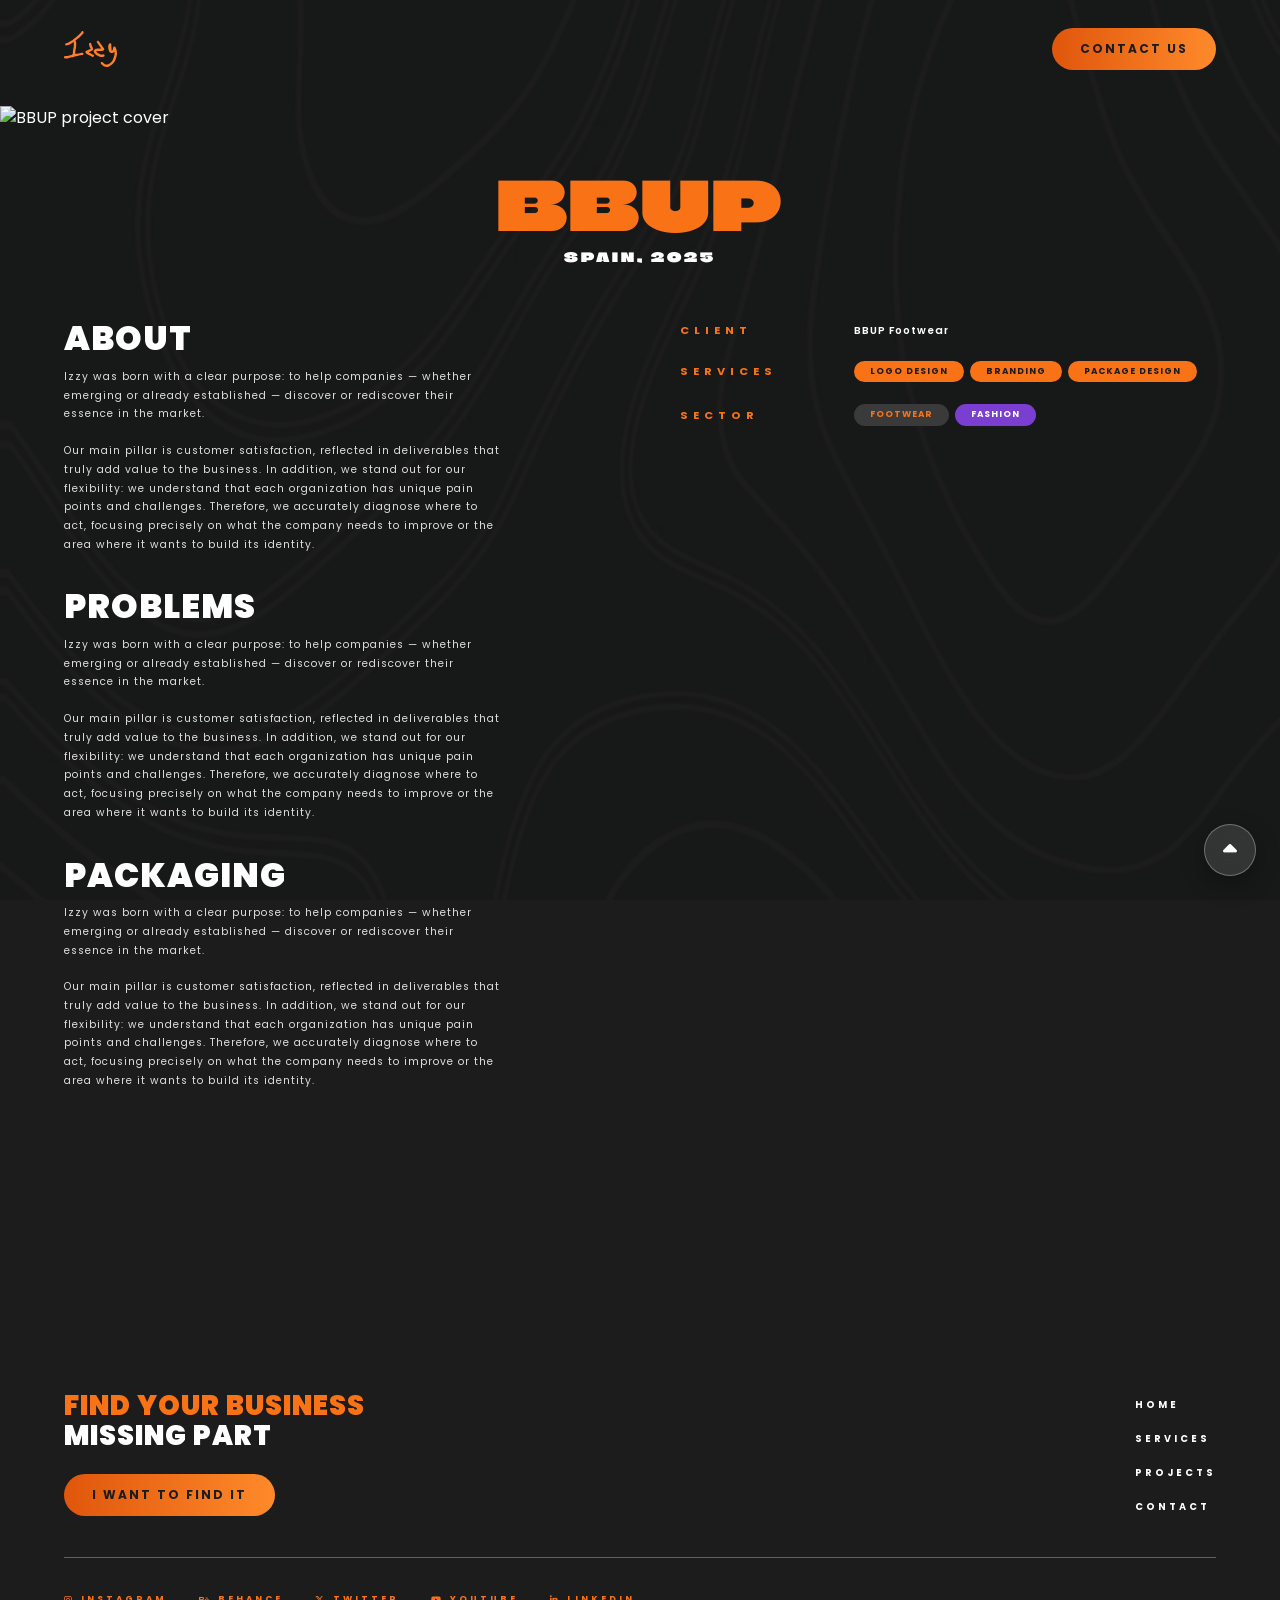
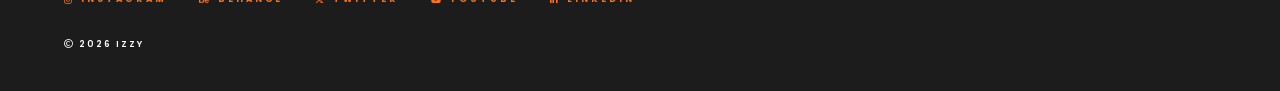
==== project.html @ 6ffebc8d "Kilane Finished Additions" ====
<!DOCTYPE html>
<html lang="en">
<head>
  <meta charset="UTF-8">
  <meta name="viewport" content="width=device-width, initial-scale=1.0">
  <title>BBUP — Izzy</title>
  <meta name="description" content="Project details — Izzy">
  <link rel="icon" type="image/x-icon" href="assets/izzy.ico">

  <link rel="preconnect" href="https://fonts.googleapis.com">
  <link rel="preconnect" href="https://fonts.gstatic.com" crossorigin>
  <link href="https://fonts.googleapis.com/css2?family=Poppins:wght@300;400;500;600;700;800;900&display=swap" rel="stylesheet">
  <link rel="stylesheet" href="https://cdnjs.cloudflare.com/ajax/libs/font-awesome/6.5.2/css/all.min.css">
    <!-- Fonte: Climate Crisis -->
  <link rel="preconnect" href="https://fonts.googleapis.com">
  <link rel="preconnect" href="https://fonts.gstatic.com" crossorigin>
  <link href="https://fonts.googleapis.com/css2?family=Climate+Crisis:YEAR@1979&display=swap" rel="stylesheet">

  <!-- Ordem importante: primeiro o CSS do site (variáveis, reset, header, footer, tags...) e depois o CSS desta página -->
  <link rel="stylesheet" href="style.css">
  <link rel="stylesheet" href="project.css">
</head>
<body id="top">

  <!-- ================= HEADER (igual ao index.html) ================= -->
  <header class="header" id="header">
    <div class="container header__inner">
      <a href="index.html" class="header__logo" id="header-logo" aria-label="Izzy - Home">
        <img src="assets/izzy.svg" alt="Izzy">
      </a>
      <a href="index.html#contact" class="btn btn--outline header__cta" id="header-cta">Contact us</a>
    </div>
  </header>

  <main class="main" id="main">

    <!-- O conteúdo abaixo é o padrão (BBUP). O project.js troca os textos/imagem
         conforme o parâmetro da URL: project.html?id=bbup -->

    <!-- ================= PROJECT HERO (imagem de capa) ================= -->
    <section class="project-hero" id="project-hero">
      <img src="assets/projects/bbup-hero.jpg" alt="BBUP project cover" class="project-hero__img" id="project-hero-img">
    </section>

    <!-- ================= PROJECT INTRO (nome + local/ano) ================= -->
    <section class="project-intro" id="project-intro">
      <div class="container">
        <h1 class="project-intro__title climate orange" id="project-title">BBUP</h1>
        <p class="project-intro__meta climate" id="project-meta">Spain, 2025</p>
      </div>
    </section>

    <!-- ================= PROJECT DETAIL ================= -->
    <section class="project-detail" id="project-detail">
      <div class="container project-detail__grid">

        <!-- Coluna esquerda: textos -->
        <div class="project-text" id="project-text">

          <article class="project-text__block" id="project-about">
            <h2 class="project-text__title project-text__title--main">About</h2>
            <div class="project-text__body" id="project-about-body">
              <p>Izzy was born with a clear purpose: to help companies — whether emerging or already established — discover or rediscover their essence in the market.</p>
              <p>Our main pillar is customer satisfaction, reflected in deliverables that truly add value to the business. In addition, we stand out for our flexibility: we understand that each organization has unique pain points and challenges. Therefore, we accurately diagnose where to act, focusing precisely on what the company needs to improve or the area where it wants to build its identity.</p>
            </div>
          </article>

          <article class="project-text__block" id="project-problems">
            <h2 class="project-text__title project-text__title--main">Problems</h2>
            <div class="project-text__body" id="project-problems-body">
              <p>Izzy was born with a clear purpose: to help companies — whether emerging or already established — discover or rediscover their essence in the market.</p>
              <p>Our main pillar is customer satisfaction, reflected in deliverables that truly add value to the business. In addition, we stand out for our flexibility: we understand that each organization has unique pain points and challenges. Therefore, we accurately diagnose where to act, focusing precisely on what the company needs to improve or the area where it wants to build its identity.</p>
            </div>
          </article>

          <article class="project-text__block" id="project-packaging">
            <h2 class="project-text__title project-text__title--main">Packaging</h2>
            <div class="project-text__body" id="project-packaging-body">
              <p>Izzy was born with a clear purpose: to help companies — whether emerging or already established — discover or rediscover their essence in the market.</p>
              <p>Our main pillar is customer satisfaction, reflected in deliverables that truly add value to the business. In addition, we stand out for our flexibility: we understand that each organization has unique pain points and challenges. Therefore, we accurately diagnose where to act, focusing precisely on what the company needs to improve or the area where it wants to build its identity.</p>
            </div>
          </article>

        </div>

        <!-- Coluna direita: ficha técnica -->
        <aside class="project-info" id="project-info" aria-label="Project information">
          <dl class="project-info__list">
            <div class="project-info__row" id="project-client-row">
              <dt class="project-info__label">Client</dt>
              <dd class="project-info__value" id="project-client">BBUP Footwear</dd>
            </div>

            <div class="project-info__row" id="project-services-row">
              <dt class="project-info__label">Services</dt>
              <dd class="project-info__value">
                <ul class="project-info__tags" id="project-services">
                  <li class="tag tag--orange">logo design</li>
                  <li class="tag tag--orange">branding</li>
                  <li class="tag tag--orange">package design</li>
                </ul>
              </dd>
            </div>

            <div class="project-info__row" id="project-sector-row">
              <dt class="project-info__label">Sector</dt>
              <dd class="project-info__value">
                <ul class="project-info__tags" id="project-sector">
                  <li class="tag tag--dark">footwear</li>
                  <li class="tag tag--purple">fashion</li>
                </ul>
              </dd>
            </div>
          </dl>
        </aside>

      </div>
    </section>

    <!-- ================================================== -->
<!-- ============ START: PROJECT GALLERY ============== -->
<!-- ================================================== -->
<section class="project-gallery" id="project-gallery">
  <div class="container">
    <div class="project-gallery__grid" id="project-gallery-grid">

      <!-- Repetition 1 -->
      <!-- <figure class="project-gallery__item project-gallery__item--wide">
        <img src="assets/projects/bbup/4.png" alt="BBUP gallery image 1" loading="lazy">
      </figure>
      <figure class="project-gallery__item">
        <img src="assets/img/projects/bbup/02.jpg" alt="BBUP gallery image 2" loading="lazy">
      </figure>
      <figure class="project-gallery__item">
        <img src="assets/img/projects/bbup/03.jpg" alt="BBUP gallery image 3" loading="lazy">
      </figure>

      
      <figure class="project-gallery__item project-gallery__item--wide">
        <img src="assets/img/projects/bbup/04.jpg" alt="BBUP gallery image 4" loading="lazy">
      </figure>
      <figure class="project-gallery__item">
        <img src="assets/img/projects/bbup/05.jpg" alt="BBUP gallery image 5" loading="lazy">
      </figure>
      <figure class="project-gallery__item">
        <img src="assets/img/projects/bbup/06.jpg" alt="BBUP gallery image 6" loading="lazy">
      </figure> -->

    </div>
  </div>
</section>
<!-- ================================================== -->
<!-- ============= END: PROJECT GALLERY =============== -->
<!-- ================================================== -->

  </main>

  <!-- ================= FOOTER (igual ao index.html, links apontam para o index) ================= -->
  <footer class="footer" id="footer">
    <div class="container">
      <div class="footer__top">
        <div class="footer__brand" id="footer-brand">
          <h2 class="footer__title">
            <span class="footer__title-accent">Find your business</span>
            <span class="footer__title-main">Missing part</span>
          </h2>
          <a href="index.html#contact" class="btn btn--gradient footer__cta" id="footer-cta">I want to find it</a>
        </div>

        <nav class="footer__nav" id="footer-nav" aria-label="Footer navigation">
          <ul>
            <li><a href="index.html">Home</a></li>
            <li><a href="index.html#services">Services</a></li>
            <li><a href="index.html#projects">Projects</a></li>
            <li><a href="index.html#contact">Contact</a></li>
          </ul>
        </nav>
      </div>

      <div class="footer__bottom">
        <ul class="footer__social" id="footer-social">
          <li><a href="#" target="_blank" rel="noopener"><i class="fa-brands fa-instagram"></i> Instagram</a></li>
          <li><a href="https://www.behance.net/iesus-emanuel" target="_blank" rel="noopener"><i class="fa-brands fa-behance"></i> Behance</a></li>
          <li><a href="https://x.com/EmanuelIesus" target="_blank" rel="noopener"><i class="fa-brands fa-x-twitter"></i> Twitter</a></li>
          <li><a href="https://www.youtube.com/@iesusemanuel9642" target="_blank" rel="noopener"><i class="fa-brands fa-youtube"></i> Youtube</a></li>
          <li><a href="https://www.linkedin.com/in/iesus-emanuel/" target="_blank" rel="noopener"><i class="fa-brands fa-linkedin-in"></i> LinkedIn</a></li>
        </ul>
        <p class="footer__copy"><i class="fa-regular fa-copyright"></i> 2026 Izzy</p>
      </div>
    </div>

    <button type="button" class="back-to-top" id="back-to-top" aria-label="Back to top">
      <i class="fa-solid fa-caret-up"></i>
    </button>
  </footer>

  <script src="project.js"></script>
</body>
</html>

<style>

    /* =========================================================
   IZZY — project.css
   Estilos exclusivos da página de detalhe do projeto.
   Depende do style.css (variáveis, reset, header, footer, .tag, .btn...).
   ========================================================= */

/* ---------- 1. Tag extra (variante escura do PDF) ---------- */
.tag--dark {
  background: #3a3a3a;
  color: var(--color-primary);
}

/* ---------- 2. Hero (imagem de capa em largura total) ---------- */
.project-hero {
  width: 100%;
  margin-top: 8px;
  overflow: hidden;
}
.project-hero__img {
  width: 100%;
  height: auto;
  max-height: 85vh;
  object-fit: cover;
}

/* ---------- 3. Intro (nome + local/ano) ---------- */
.project-intro {
  padding-block: 40px 56px;
  text-align: center;
}
.project-intro__title {
  font-size: clamp(2.6rem, 7vw, 4.2rem);
  font-weight: 900;
  line-height: 1;
  letter-spacing: 2px;
  text-transform: uppercase;
}
.project-intro__meta {
  margin-top: 10px;
  font-size: 0.8rem;
  font-weight: 800;
  letter-spacing: 3px;
  text-transform: uppercase;
}

/* ---------- 4. Detalhe (duas colunas) ---------- */
.project-detail { padding-block: 0 120px; }
.project-detail__grid {
  display: grid;
  grid-template-columns: 1fr 1fr;
  gap: 80px;
  align-items: start;
}

/* Coluna esquerda: textos */
.project-text { max-width: 440px; }
.project-text__block + .project-text__block { margin-top: 36px; }

.project-text__title {
  margin-bottom: 12px;
  font-size: 1.1rem;
  font-weight: 400;
  letter-spacing: 4px;
  text-transform: uppercase;
  color: var(--color-text);
}
.project-text__title--main {
  font-size: clamp(1.6rem, 3vw, 2.1rem);
  font-weight: 900;
  letter-spacing: 1px;
  line-height: 1;
}
.project-text__body p {
  font-size: 0.65rem;
  line-height: 1.8;
  letter-spacing: 1px;
  color: var(--color-muted);
}
.project-text__body p + p { margin-top: 18px; }

/* Coluna direita: ficha técnica */
.project-info__list { display: flex; flex-direction: column; gap: 22px; }
.project-info__row {
  display: grid;
  grid-template-columns: 150px 1fr;
  align-items: center;
  column-gap: 24px;
}
.project-info__label {
  font-size: 0.7rem;
  font-weight: 700;
  letter-spacing: 5px;
  text-transform: uppercase;
  color: var(--color-primary);
}
.project-info__value {
  font-size: 0.65rem;
  font-weight: 600;
  letter-spacing: 1px;
}
.project-info__tags { display: flex; flex-wrap: wrap; gap: 6px; }
.project-info__tags .tag {
  padding: 4px 16px;
  font-size: 0.55rem;
}

/* Hover simples nas tags */
.project-info__tags .tag { transition: var(--transition); }
.project-info__tags .tag:hover { transform: translateY(-2px); filter: brightness(1.15); }

/* ================================================== */
/* ============ START: PROJECT GALLERY ============== */
/* ================================================== */
.project-gallery { padding-block: 0 120px; }

.project-gallery__grid {
  display: grid;
  grid-template-columns: repeat(2, 1fr);
  gap: 12px;
}

.project-gallery__item {
  aspect-ratio: 5 / 6;            /* small boxes */
  background: var(--color-surface); /* white placeholder, as in the PDF */
  overflow: hidden;
}

.project-gallery__item--wide {
  grid-column: 1 / -1;            /* spans both columns */
  aspect-ratio: 16 / 9;
}

.project-gallery__item img {
  width: 100%;
  height: 100%;
  object-fit: cover;
  transition: transform 0.5s ease;
}
.project-gallery__item:hover img { transform: scale(1.04); }

/* ================================================== */
/* ============= END: PROJECT GALLERY =============== */
/* ================================================== */

/* ---------- 5. Responsivo ---------- */
@media (max-width: 992px) {
  .project-detail__grid { grid-template-columns: 1fr; gap: 48px; }
  .project-text { max-width: none; }
  /* ficha técnica sobe para antes dos textos no tablet/celular */
  .project-info { order: -1; }
}

@media (max-width: 640px) {
  .project-hero__img { max-height: 55vh; }
  .project-intro { padding-block: 28px 36px; }
  .project-info__row { grid-template-columns: 1fr; row-gap: 8px; }
  .project-detail { padding-bottom: 80px; }

  .project-gallery { padding-bottom: 80px; }
  .project-gallery__grid { grid-template-columns: 1fr; }
  .project-gallery__item,
  .project-gallery__item--wide { aspect-ratio: 4 / 3; }
}

</style>

<script>
    /* =========================================================
   IZZY — project.js
   Página de detalhe: lê ?id=... da URL e preenche o conteúdo.
   Exemplo: project.html?id=bbup
   ========================================================= */

/* ---------- 1. Dados dos projetos ----------
   Para adicionar um projeto novo: crie uma nova chave aqui
   (a mesma usada no id do card: id="project-NOME" -> chave "NOME").
   Cores das tags de sector: 'dark' | 'green' | 'blue' | 'purple' | 'mint' | 'orange' */
const PLACEHOLDER_TEXT = [
  'Izzy was born with a clear purpose: to help companies — whether emerging or already established — discover or rediscover their essence in the market.',
  'Our main pillar is customer satisfaction, reflected in deliverables that truly add value to the business. In addition, we stand out for our flexibility: we understand that each organization has unique pain points and challenges. Therefore, we accurately diagnose where to act, focusing precisely on what the company needs to improve or the area where it wants to build its identity.',
];

const backToTop = document.getElementById('back-to-top');
if (backToTop) {
  backToTop.addEventListener('click', () => {
    window.scrollTo({ top: 0, behavior: 'smooth' });
  });
}

const PROJECTS = {
  'kilane': {
    name: 'Kilane',
    meta: 'Norway, 2025',
    hero: 'assets/projects/kilane-hero.png',
    client: 'Kilane',
    services: ['logo design', 'branding', 'package design'],
    sector: [
      { label: 'Personal Care', color: 'green' },
      { label: 'Hygiene', color: 'blue' },
    ],
    gallery: [
      'assets/projects/kilane/31.png',
      'assets/projects/kilane/32.png',
      'assets/projects/kilane/33.png',
      'assets/projects/kilane/30.png',
    ],
    about: [
      'KILANE was born from a simple yet powerful observation: millions of people wear contact lenses every day, yet the accessories designed to support them have remained purely utilitarian, clinical, and forgettable. KILANE exists because these everyday objects deserve better.',
      'Positioned at the intersection of beauty and utility, KILANE aims to transform a purely functional category into a lifestyle brand. The core mission is not just to sell a case or a tool, but to offer a quiet upgrade to the overlooked details of daily routines. Every touchpoint is designed to bring elegance, intentionality, and aesthetic pleasure to an experience that has historically been treated as purely medical or logistical.'
    ],
    problems: [
      'Consumers are deeply accustomed to viewing contact lens cases and accessories as disposable, utilitarian items packaged for free or bought cheaply at pharmacies.',
      'While beautiful design catches the eye, contact lens accessories deal with eye health and hygiene. KILANE must balance high design with uncompromising functionality, safety, and durability so that beauty never compromises practical utility.',
      'Because KILANE is launching with its visual identity at the forefront before a sprawling product catalog, the initial design system must instantly command trust, sophistication, and premium positioning in a crowded wellness and beauty landscape.'
    ],
    packaging: [
      'As KILANE expands across diverse product categories and international shipping channels, the packaging must protect delicate mechanisms and compact components against transit wear and tear while maintaining a flawless, unblemished presentation upon arrival.'
    ],
  },

  'seven-seven': {
    name: 'Seven Seven',
    meta: 'Saudi Arabia, 2025',
    hero: 'assets/projects/sevenseven-hero.png',
    client: 'Seven Seven',
    services: ['logo design', 'branding', 'social media'],
    sector: [
      { label: "women's outerwear", color: 'green' },
      { label: 'fashion', color: 'purple' },
    ],
    gallery: [
      'assets/projects/sevenseven/10.png',
      'assets/projects/sevenseven/11.png',
      'assets/projects/sevenseven/12.png',
      'assets/projects/sevenseven/17.png',
      'assets/projects/sevenseven/15.png',
      'assets/projects/sevenseven/13.png',
      'assets/projects/sevenseven/25.png',
      'assets/projects/sevenseven/23.png',
      'assets/projects/sevenseven/24.png',
    ],
    about: [
      'The brand "Sab’a Wa Sab’een" (77) was created with the purpose of redefining the concept of luxury fashion for modern women who value modesty without sacrificing elegance and sophistication. Its name, which means "77" in Arabic, carries an aura of exclusivity and mystery, reflecting the uniqueness of each piece created. The brand positions itself as a symbol of modest luxury, offering abayas and other pieces that harmonize tradition and modernity, catering to women who want to feel confident, empowered and connected to their cultural roots, but with a contemporary touch.',
      'The core concept of the brand revolves around the idea of ​​"Timeless Elegance for Modern Women". Each piece is carefully designed to transcend passing trends, focusing on designs that remain relevant and sophisticated over time. "Sab’a Wa Sab’een" does not limit itself to creating clothes; it offers a fashion experience that celebrates the individuality and personal style of each woman.'
    ],
    problems: [
      'To establish the name "Sab’a Wa Sab’een" (77) as a true synonym for exclusivity and mystery, the brand cannot simply charge a high price; it must prove its intrinsic value.',
      'Seven Seven faces the challenge of creating collections that stand the test of time, while still offering novelty, versatility, and a "wow" factor.'
    ],
    packaging: [
      'The development of packaging served as a crucial strategic driver for consolidating Seven Seven’s position in the luxury segment. The visual concept was meticulously designed to support a high-end positioning, while simultaneously enhancing the consumer experience and the visual appeal inherent to the culture of digital sharing.'
    ],
  },

  'bbup': {
    name: 'BBUP',
    meta: 'Spain, 2025',
    hero: 'assets/projects/bbup.png',
    client: 'BBUP Footwear',
    services: ['logo design', 'branding', 'package design'],
    sector: [
      { label: 'footwear', color: 'dark' },
      { label: 'fashion', color: 'purple' },
    ],
    gallery: [
      'assets/projects/bbup/4.png',
      'assets/projects/bbup/5.png',
      'assets/projects/bbup/6.png',
      'assets/projects/bbup/8.png',
      'assets/projects/bbup/7.png',
    ],
    about: [
      'BBUP is a footwear brand that embodies modernity, comfort, and authenticity. Our concept fuses innovative design with functionality, creating shoes that adapt to our customers dynamic lifestyles and personalities.',
      'The name "BB Up" symbolizes elevation, growth, and movement, reflecting our commitment to providing not only style but also comfort and lightness with every step. We seek a balance between sophistication and simplicity, offering versatile, timeless, and sustainable designs.',
      'The BBUP logo features two stylized "B"s, which form an elegant and distinctive symbol.'
  ],
    problems: [
      'In the footwear industry, truly sustainable production—incorporating eco-friendly materials, ethical practices, and durable construction—typically drives up production costs. The major challenge for BBUP will be to keep prices accessible for Jainy’s target audience without compromising its commitment to sustainability. Alternatively, the brand must educate its community on why high-quality, sustainable footwear justifies a larger investment, ensuring it is not perceived as an expensive or unattainable brand.',
      'The main challenge for BBUP Footwear in connecting with its customers lies in translating sophisticated simplicity into exciting content.'
    ],
    packaging: [
      'When we consider the packaging for BBUP Footwear—in the context of its brand profile and its ambassador, Jainy Oliveira—it ceases to be merely a shoebox; instead, it becomes a key element of the brand experience and content creation.',
      'For a brand that champions sustainability, minimalist sophistication, and comfort—and for an influencer whose tone is calm, captivating, and grounded in real life—the packaging must be sustainable and timeless, symbolizing movement, lightness, and growth.'
    ],
  },

  'ev30': {
    name: 'EV30',
    meta: 'Brazil, 2025',
    hero: 'assets/projects/ev30-hero.jpg',
    client: 'EV30',
    services: ['logo design', 'branding', 'management'],
    sector: [
      { label: 'B2B services', color: 'mint' },
    ],
    about: PLACEHOLDER_TEXT,
    problems: PLACEHOLDER_TEXT,
    packaging: PLACEHOLDER_TEXT,
  },

  'artetdeco': {
    name: 'Artetdeco',
    meta: 'France, 2025',
    hero: 'assets/projects/artetdeco-hero.png',
    client: 'Artetdeco',
    services: ['logo design', 'branding', 'management'],
    sector: [
      { label: 'B2B services', color: 'mint' },
    ],
    about:[
      'Art Et Deco bridges the gap between architectural vision and material excellence. Specializing in premium construction and decorative surface solutions, the company provides architects, builders, and homeowners with refined materials that combine durability, functionality, and timeless design.',
      'Inspired by the harmony of structural craftsmanship and artistic detail, the company´s curated product lines are engineered to meet the highest aesthetic and performance standards. Whether elevating residential interiors or delivering robust materials for commercial developments, Art Et Deco is committed to transforming spatial concepts into lasting realities.'
    ],
    problems: [
      'In the contemporary construction and architectural design sectors, projects frequently face challenges stemming from inconsistent material quality, which can lead to premature wear, aesthetic degradation, or even structural failure. Art Et Deco addresses this critical vulnerability by enforcing rigorous quality assurance standards and supplying materials specifically engineered for high durability, weather resistance, and long-term visual appeal.'
    ],
    packaging: [
      'Does not apply to Art Et Deco, as it is a B2B company that provides construction and decorative materials rather than consumer products. However, the brand’s visual identity and promotional materials are designed to reflect its commitment to quality, sophistication, and timeless design.'],
  },

  'lashi': {
    name: 'Lashi',
    meta: 'Norway, 2025',
    hero: 'assets/projects/lashi-hero.png',
    client: 'Lashi',
    services: ['logo design', 'branding', 'management'],
    sector: [
      { label: 'B2B services', color: 'mint' },
      { label: 'music', color: 'red' },
    ],
    about: [
      'LASHI is an avant-garde electronic music project that transcends traditional auditory experiences, establishing itself as a multidisciplinary space for sensory, emotional, and aesthetic exploration.',
      'Rooted in the Explorer archetype, the brand is driven by an unyielding pursuit of new horizons. Its primary artistic language centers on deep, melodic soundscapes designed to transport listeners on profound internal and external journeys. At the core of LASHI’s identity is the metaphor of the sunset—not as a literal depiction, but as a universal symbol of transition and duality: light and darkness, endings and beginnings, joy and melancholy.'
    ],
    problems: ['Balancing deep, highly conceptual, and sensory musical compositions with the commercial realities of the electronic music industry can create tension. Because LASHI offers a transformational, reflective journey rather than standard club tracks, it demands active emotional investment from its listeners.'],
    packaging: ['Does not apply to LASHI, as it is a music project rather than a physical product. However, the brand’s visual identity and promotional materials are designed to reflect its deep, immersive, and transformative nature.'],
  },


};

/* ---------- 2. Helpers ---------- */
function renderParagraphs(containerId, paragraphs) {
  const container = document.getElementById(containerId);
  if (!container) return;
  container.replaceChildren();
  (paragraphs || []).forEach((text) => {
    const p = document.createElement('p');
    p.textContent = text;
    container.appendChild(p);
  });
}

function renderTags(containerId, items) {
  const list = document.getElementById(containerId);
  if (!list) return;
  list.replaceChildren();
  items.forEach((item) => {
    const li = document.createElement('li');
    const label = typeof item === 'string' ? item : item.label;
    const color = typeof item === 'string' ? 'orange' : item.color;
    li.className = `tag tag--${color}`;
    li.textContent = label;
    list.appendChild(li);
  });
}

/* ---------- 3. Renderização ---------- */
function renderProject(project) {
  document.title = `${project.name} — Izzy`;

  const heroImg = document.getElementById('project-hero-img');
  if (heroImg) {
    heroImg.src = project.hero;
    heroImg.alt = `${project.name} project cover`;
  }

  document.getElementById('project-title').textContent = project.name;
  document.getElementById('project-meta').textContent = project.meta;
  document.getElementById('project-client').textContent = project.client;

  renderTags('project-services', project.services.map((label) => ({ label, color: 'orange' })));
  renderTags('project-sector', project.sector);

  renderParagraphs('project-about-body', project.about);
  renderParagraphs('project-problems-body', project.problems);
  renderParagraphs('project-packaging-body', project.packaging);
  renderGallery(project.gallery, project.name);
}

function initProjectPage() {
  const id = new URLSearchParams(window.location.search).get('id');

  // Sem ?id= na URL: mantém o conteúdo estático do HTML (BBUP) — útil para testar a página.
  if (!id) return;

  const project = PROJECTS[id.toLowerCase()];

  // id inexistente: volta para a lista de projetos.
  if (!project) {
    window.location.replace('index.html#projects');
    return;
  }

  renderProject(project);
}

function renderGallery(images, projectName) {
  const section = document.getElementById('project-gallery');
  const grid = document.getElementById('project-gallery-grid');
  if (!section || !grid) return;

  grid.replaceChildren();
  section.hidden = !(images && images.length);

  (images || []).forEach((src, index) => {
    const figure = document.createElement('figure');
    figure.className = 'project-gallery__item';
    if (index % 3 === 0) figure.classList.add('project-gallery__item--wide');

    const img = document.createElement('img');
    img.src = src;
    img.alt = `${projectName} gallery image ${index + 1}`;
    img.loading = 'lazy';

    figure.appendChild(img);
    grid.appendChild(figure);
  });
}

/* ---------- 4. Voltar ao topo ---------- */
function initBackToTop() {
  const button = document.getElementById('back-to-top');
  if (!button) return;
  button.addEventListener('click', () => {
    window.scrollTo({ top: 0, behavior: 'smooth' });
  });
}

document.addEventListener('DOMContentLoaded', () => {
  initProjectPage();
  initBackToTop();
});
</script>
---- style.css ----
:root {
  --font-main: 'Poppins', sans-serif;

  --color-bg: #1c1c1c;
  --color-surface: #ffffff;
  --color-text: #ffffff;
  --color-text-dark: #1c1c1c;
  --color-muted: rgba(255, 255, 255, 0.85);

  --color-primary: #f97316;
  --color-primary-light: #ff9a3d;
  --color-primary-dark: #e0560c;
  --gradient-primary: linear-gradient(90deg, #e0560c 0%, #ff8a2a 100%);

  --color-tag-green: #8fd694;
  --color-tag-blue: #2f7bd6;
  --color-tag-purple: #7a3fd1;
  --color-tag-mint: #7df0d0;
  --color-tag-red: #e63946;

  --container-max: 1200px;
  --container-pad: 24px;
  --radius-pill: 999px;
  --radius-card: 20px;

  --transition: 0.3s ease;
}

.pointer { cursor: pointer; }
.climate { font-family: 'Climate Crisis', sans-serif; }
.orange { color: var(--color-primary); }

*,
*::before,
*::after { box-sizing: border-box; margin: 0; padding: 0; }

html { scroll-behavior: smooth; }

body {
  font-family: var(--font-main);
  background-color: var(--color-bg);
  color: var(--color-text);
  line-height: 1.5;
  overflow-x: hidden;
  -webkit-font-smoothing: antialiased;
}

img { display: block; max-width: 100%; height: auto; }
ul, ol { list-style: none; }
a { color: inherit; text-decoration: none; }
button { font-family: inherit; cursor: pointer; border: none; background: none; color: inherit; }
input, textarea { font-family: inherit; }
address { font-style: normal; }

/* ---------- 3. Fundo geral (imagem única, sem duplicar) ---------- */
body::before {
  content: '';
  position: fixed;
  inset: 0;
  z-index: 0;
  pointer-events: none;
  background-image: url('assets/background.webp');
  background-repeat: no-repeat;
  background-position: center;
  background-size: cover;
  mix-blend-mode: multiply;
  opacity: 0.2;
}

.header,
.main,
.footer { position: relative; z-index: 1; }

/* ---------- 4. Utilitários ---------- */
.container {
  width: 100%;
  max-width: var(--container-max);
  margin-inline: auto;
  padding-inline: var(--container-pad);
}

.section-title {
  display: flex;
  flex-direction: column;
  text-transform: uppercase;
  font-weight: 800;
  line-height: 1;
  letter-spacing: 1px;
}
.section-title__main {
  font-family: 'Climate Crisis', sans-serif;
  color: var(--color-text);
  font-size: clamp(1.1rem, 2vw, 1.5rem);
}
.section-title__accent {
  font-family: 'Climate Crisis', sans-serif;
  color: var(--color-primary);
  font-size: clamp(1.8rem, 4vw, 2.8rem);
  font-weight: 900;
}

/* ---------- 5. Botões ---------- */
.btn {
  display: inline-flex;
  align-items: center;
  justify-content: center;
  gap: 8px;
  padding: 12px 28px;
  border-radius: var(--radius-pill);
  font-size: 0.75rem;
  font-weight: 700;
  letter-spacing: 2px;
  text-transform: uppercase;
  transition: var(--transition);
}
.btn--gradient {
  background: var(--gradient-primary);
  color: var(--color-text-dark);
}
.btn--gradient:hover {
  transform: translateY(-2px);
  filter: brightness(1.1);
  box-shadow: 0 8px 20px rgba(249, 115, 22, 0.35);
}
.btn--outline {
  background: var(--gradient-primary);
  color: var(--color-text-dark);
}
.btn--outline:hover {
  transform: translateY(-2px);
  filter: brightness(1.1);
}

/* ---------- 6. Header ---------- */
.header { padding-block: 28px; }
.header__inner {
  display: flex;
  align-items: center;
  justify-content: space-between;
}
.header__logo img { height: 36px; width: auto; }
.header__logo { transition: var(--transition); }
.header__logo:hover { opacity: 0.8; }

/* ---------- 7. Hero ---------- */
.hero { padding-block: 40px 60px; }
.hero__inner {
  display: grid;
  grid-template-columns: 1.1fr 1fr;
  align-items: center;
  gap: 40px;
}
.hero__title {
  display: flex;
  flex-direction: column;
  text-transform: uppercase;
  font-weight: 900;
  line-height: 1.05;
  letter-spacing: 1px;
}
.hero__title-accent {
  font-family: 'Climate Crisis', sans-serif;
  color: var(--color-primary);
  line-height: 4rem;
  letter-spacing: 4px;
  font-size: clamp(2.6rem, 5vw, 4.4rem);
}
.hero__title-main {
  font-family: 'Climate Crisis', sans-serif;
  color: var(--color-text);
  letter-spacing: 4px;
  font-size: clamp(3.8rem, 4vw, 2.6rem);
}
.hero__text {
  margin-top: 24px;
  max-width: 460px;
  font-size: 0.85rem;
  letter-spacing: 1px;
  color: var(--color-muted);
}
.hero__media { display: flex; justify-content: center; }
.hero__img { width: 100%; max-width: 440px; }

/* ---------- 8. Companies helped (marquee) ---------- */
.companies { padding-block: 20px 80px; }
.companies__bar {
  padding: 16px 0;
  border-block: 1px solid rgba(255, 255, 255, 0.15);
}
.companies__head {
  display: flex;
  align-items: center;
  justify-content: space-between;
  margin-bottom: 16px;
}
.companies__label {
  font-size: 0.65rem;
  font-weight: 700;
  letter-spacing: 3px;
  text-transform: uppercase;
}
.companies__rating {
  display: flex;
  align-items: center;
  gap: 8px;
  font-size: 0.75rem;
}
.companies__fiverr { font-weight: 800; }
.companies__score { font-weight: 600; }
.companies__stars { color: var(--color-primary); font-size: 0.65rem; display: flex; gap: 2px; }

.marquee {
  overflow: hidden;
  width: 100%;
  padding: 16px 0;
  --logo-height: 37px;
  -webkit-mask-image: linear-gradient(90deg, transparent, #000 8%, #000 92%, transparent);
          mask-image: linear-gradient(90deg, transparent, #000 8%, #000 92%, transparent);
}
.marquee__track {
  display: flex;
  width: max-content;
  animation: marquee-ltr 85s linear infinite;
}
.marquee__group {
  display: flex;
  align-items: center;
  flex-shrink: 0;
  gap: 80px;
  padding-right: 60px;
}
.marquee__item {
  display: flex;
  align-items: center;
  flex: 0 0 auto;
}
.marquee__item img {
  height: var(--logo-height); 
  width: auto;               
  max-width: none;
  flex: none;
  object-fit: contain;
}

@keyframes marquee-ltr {
  from { transform: translateX(-50%); }
  to   { transform: translateX(0); }
}

/* ---------- 9. Services ---------- */
.services { padding-block: 40px 100px; }
.services__list { margin-top: 48px; display: flex; flex-direction: column; gap: 56px; }
.service {
  display: grid;
  grid-template-columns: 120px 2px 1fr 1fr;
  align-items: center;
  column-gap: 28px;
}
.service__number {
  font-size: clamp(3rem, 6vw, 4.5rem);
  font-weight: 300;
  color: var(--color-primary);
  line-height: 1;
}
.service__divider {
  width: 2px;
  height: 100%;
  min-height: 70px;
  background: var(--color-primary);
}
.service__name {
  font-size: clamp(1rem, 2vw, 1.4rem);
  font-weight: 500;
  letter-spacing: 8px;
  text-transform: uppercase;
  line-height: 1.5;
  color: var(--color-primary);
  transition: var(--transition);
}
.service__text {
  font-size: 0.7rem;
  letter-spacing: 1px;
  color: var(--color-muted);
  max-width: 380px;
  margin-left: auto;
}
.service:hover .service__name { color: var(--color-primary-light); letter-spacing: 9px; }

/* ---------- 10. Projects ---------- */
.projects { padding-block: 40px 100px; }
.projects__slider { margin-top: 40px; overflow: hidden; }
.projects__track {
  gap: 24px;
  padding-block: 12px;
  display: flex;
  overflow-x: auto;
  scroll-snap-type: x mandatory;
  scroll-behavior: smooth;
  scrollbar-width: none;
}
.projects__track::-webkit-scrollbar { display: none; }

.projects__page {
  display: contents;
  flex: 0 0 100%;
  scroll-snap-align: start;
  display: grid;
  grid-template-columns: repeat(2, 1fr);
  gap: 24px; 
}

.project-card {
  flex: 0 0 calc((100% - 24px) / 2);   /* 2 cards visíveis (24px = gap) */
  scroll-snap-align: start;
  background: var(--color-surface);
  color: var(--color-text-dark);
  border-radius: var(--radius-card);
  padding: 20px;
  display: flex;
  flex-direction: column;
  gap: 10px;
  transition: var(--transition);
}
.project-card:hover { transform: translateY(-6px); box-shadow: 0 16px 32px rgba(0, 0, 0, 0.4); }

.project-card__head {
  display: flex;
  align-items: baseline;
  justify-content: space-between;
}
.project-card__title {
  font-size: 1rem;
  font-weight: 800;
  text-transform: uppercase;
  color: var(--color-primary);
}
.project-card__meta {
  font-size: 0.5rem;
  font-weight: 600;
  letter-spacing: 1.5px;
  text-transform: uppercase;
}
.project-card__tags { display: flex; flex-wrap: wrap; gap: 6px; }
.project-card__figure {
  margin-top: 6px;
  border-radius: 14px;
  overflow: hidden;
  aspect-ratio: 1 / 0.85;
  background: #2a2a2a;
}
.project-card__img {
  width: 100%;
  height: 100%;
  object-fit: cover;
  transition: transform 0.5s ease;
}
.project-card:hover .project-card__img { transform: scale(1.05); }

.tag {
  padding: 3px 10px;
  border-radius: var(--radius-pill);
  font-size: 0.5rem;
  font-weight: 700;
  letter-spacing: 1px;
  text-transform: uppercase;
  color: var(--color-text-dark);
}
.tag--orange { background: var(--color-primary); }
.tag--green  { background: var(--color-tag-green); }
.tag--blue   { background: var(--color-tag-blue); color: #fff; }
.tag--purple { background: var(--color-tag-purple); color: #fff; }
.tag--mint   { background: var(--color-tag-mint); }
.tag--red    { background: var(--color-tag-red); color: #fff; }

.projects__nav {
  margin-top: 28px;
  display: flex;
  justify-content: space-between;
}
.projects__btn[disabled] { opacity: 0.4; pointer-events: none; }

/* ---------- 11. About ---------- */
.about { padding-block: 40px 100px; }
.about__inner {
  display: grid;
  grid-template-columns: 1.2fr 1fr;
  gap: 60px;
  align-items: center;
}
.about__text {
  margin-top: 20px;
  font-size: 0.7rem;
  letter-spacing: 1px;
  color: var(--color-muted);
  max-width: 480px;
}
.about__text + .about__text { margin-top: 28px; }

.about__stats {
  display: flex;
  flex-direction: column;
  align-items: center;
  gap: 28px;
  text-align: center;
}
.stat { display: flex; flex-direction: column; align-items: center; }
.stat__value {
  font-size: clamp(2.6rem, 5vw, 3.6rem);
  font-weight: 900;
  color: var(--color-primary);
  line-height: 1;
}
.stat__label {
  font-size: 0.75rem;
  font-weight: 600;
  letter-spacing: 3px;
  text-transform: uppercase;
}

/* ---------- 12. Contact ---------- */
.contact { padding-block: 40px 100px; }
.contact__card {
  position: relative;
  display: grid;
  grid-template-columns: 1fr 1.3fr;
  gap: 40px;
  padding: 44px 40px;
  background: var(--color-surface);
  color: var(--color-text-dark);
  border: 3px solid var(--color-primary);
  box-shadow: 10px 10px 0 var(--color-primary);
  transform: rotate(-1deg);
}
.contact__card > * { transform: rotate(1deg); }

.contact__title {
  font-family: 'Climate Crisis', sans-serif;
  font-size: clamp(1.6rem, 3vw, 2.2rem);
  font-weight: 900;
  line-height: 1;
  text-transform: uppercase;
  color: var(--color-primary);
}
.contact__text {
  margin-top: 16px;
  font-size: 0.65rem;
  letter-spacing: 1px;
}
.contact__list { margin-top: 28px; display: flex; flex-direction: column; gap: 14px; }
.contact__item {
  display: flex;
  align-items: center;
  gap: 12px;
  font-size: 0.6rem;
  font-weight: 600;
  letter-spacing: 1px;
}
.contact__item i {
  width: 28px;
  height: 28px;
  flex-shrink: 0;
  display: grid;
  place-items: center;
  justify-content: center;
  align-items: center;
  border-radius: 50%;
  background: var(--color-primary);
  color: #fff;
  font-size: 0.7rem;
}
.contact__item a { transition: var(--transition); }
.contact__item a:hover { color: var(--color-primary); }

/* Form */
.form__group { border: none; margin-bottom: 22px; }
.form__legend {
  margin-bottom: 10px;
  font-size: 0.7rem;
  font-weight: 800;
  letter-spacing: 4px;
  text-transform: uppercase;
  color: var(--color-primary);
}
.chips { display: flex; flex-wrap: wrap; gap: 8px; }
.chip__input { position: absolute; opacity: 0; pointer-events: none; }
.chip {
  padding: 5px 16px;
  border: 1px solid var(--color-primary);
  border-radius: var(--radius-pill);
  background: rgba(249, 115, 22, 0.12);
  font-size: 0.55rem;
  font-weight: 700;
  letter-spacing: 1px;
  text-transform: uppercase;
  cursor: pointer;
  transition: var(--transition);
}
.chip:hover { background: rgba(249, 115, 22, 0.3); }
.chip__input:checked + .chip { background: var(--color-primary); color: #fff; }
.chip__input:focus-visible + .chip { outline: 2px solid var(--color-text-dark); outline-offset: 2px; }

.form__row { display: grid; grid-template-columns: 1fr 1fr; gap: 10px; margin-bottom: 10px; }
.input {
  width: 100%;
  padding: 10px 16px;
  border: 1px solid var(--color-primary);
  border-radius: var(--radius-pill);
  background: rgba(249, 115, 22, 0.08);
  color: var(--color-text-dark);
  font-size: 0.6rem;
  letter-spacing: 1px;
  transition: var(--transition);
}
.input::placeholder { color: rgba(28, 28, 28, 0.55); }
.input:focus { outline: none; background: #fff; box-shadow: 0 0 0 3px rgba(249, 115, 22, 0.3); }
.input--textarea { border-radius: 14px; resize: vertical; min-height: 110px; }

.form__submit { display: flex; margin-inline: auto; padding-inline: 48px; }
.form__feedback { margin-top: 10px; text-align: center; font-size: 0.65rem; font-weight: 600; }
.form__feedback.is-error { color: #c62828; }
.form__feedback.is-success { color: #2e7d32; }
.input.is-invalid { border-color: #c62828; }

/* ---------- 13. Footer ---------- */
.footer { padding-block: 60px 40px; }
.footer__top {
  display: flex;
  justify-content: space-between;
  align-items: flex-start;
  gap: 40px;
  padding-bottom: 40px;
  border-bottom: 1px solid rgba(255, 255, 255, 0.3);
}
.footer__title {
  display: flex;
  flex-direction: column;
  text-transform: uppercase;
  font-weight: 900;
  line-height: 1.1;
  letter-spacing: 1px;
}
.footer__title-accent { color: var(--color-primary); font-size: clamp(1.2rem, 2.5vw, 1.7rem); }
.footer__title-main { color: var(--color-text); font-size: clamp(1.2rem, 2.5vw, 1.7rem); }
.footer__cta { margin-top: 24px; }

.footer__nav ul { display: flex; flex-direction: column; gap: 10px; }
.footer__nav a {
  font-size: 0.6rem;
  font-weight: 700;
  letter-spacing: 3px;
  text-transform: uppercase;
  transition: var(--transition);
}
.footer__nav a:hover { color: var(--color-primary); padding-left: 6px; }

.footer__bottom { padding-top: 28px; }
.footer__social { display: flex; flex-wrap: wrap; gap: 14px 32px; }
.footer__social a {
  display: inline-flex;
  align-items: center;
  gap: 6px;
  font-size: 0.55rem;
  font-weight: 700;
  letter-spacing: 3px;
  text-transform: uppercase;
  color: var(--color-primary);
  transition: var(--transition);
}
.footer__social a:hover { color: var(--color-primary-light); transform: translateY(-2px); }
.footer__copy {
  margin-top: 28px;
  font-size: 0.55rem;
  font-weight: 600;
  letter-spacing: 2px;
  text-transform: uppercase;
}

/* ---------- 14. Botão voltar ao topo (glass, fixo na rolagem) ---------- */
.back-to-top {
  position: fixed;
  right: 24px;
  bottom: 24px;
  z-index: 100;
  width: 52px;
  height: 52px;
  display: grid;
  place-items: center;
  border-radius: 50%;
  font-size: 1.4rem;
  color: #fff;
  background: rgba(255, 255, 255, 0.12);
  border: 1px solid rgba(255, 255, 255, 0.3);
  -webkit-backdrop-filter: blur(10px);
          backdrop-filter: blur(10px);
  box-shadow: 0 8px 24px rgba(0, 0, 0, 0.3);
  transition: var(--transition);
}
.back-to-top:hover {
  background: rgba(249, 115, 22, 0.35);
  border-color: rgba(249, 115, 22, 0.7);
  transform: translateY(-4px);
}

/* ---------- 15. Responsivo ---------- */
@media (max-width: 992px) {
  .hero__inner,
  .about__inner,
  .contact__card { grid-template-columns: 1fr; }
  .hero__media { order: -1; }
  .service { grid-template-columns: 80px 2px 1fr; row-gap: 16px; }
  .service__text { grid-column: 1 / -1; margin-left: 0; max-width: none; }
  .about__stats { flex-direction: row; justify-content: space-around; flex-wrap: wrap; }
}

@media (max-width: 640px) {
  :root { --container-pad: 36px; }
  .projects__page { grid-template-columns: 1fr; }
  .project-card { flex: 0 0 100%; }
  .form__row { grid-template-columns: 1fr; }
  .contact__card { padding: 28px 20px; box-shadow: 6px 6px 0 var(--color-primary); }
  .footer__top { flex-direction: column; }
  .service__name { letter-spacing: 4px; }
  .marquee__group { gap: 48px; padding-right: 48px; }
  .marquee { --logo-height: 34px; }
  .marquee__item img { height: 34px; }
}

@media (prefers-reduced-motion: reduce) {
  html { scroll-behavior: auto; }
  .marquee__track { animation-duration: 80s; }
}
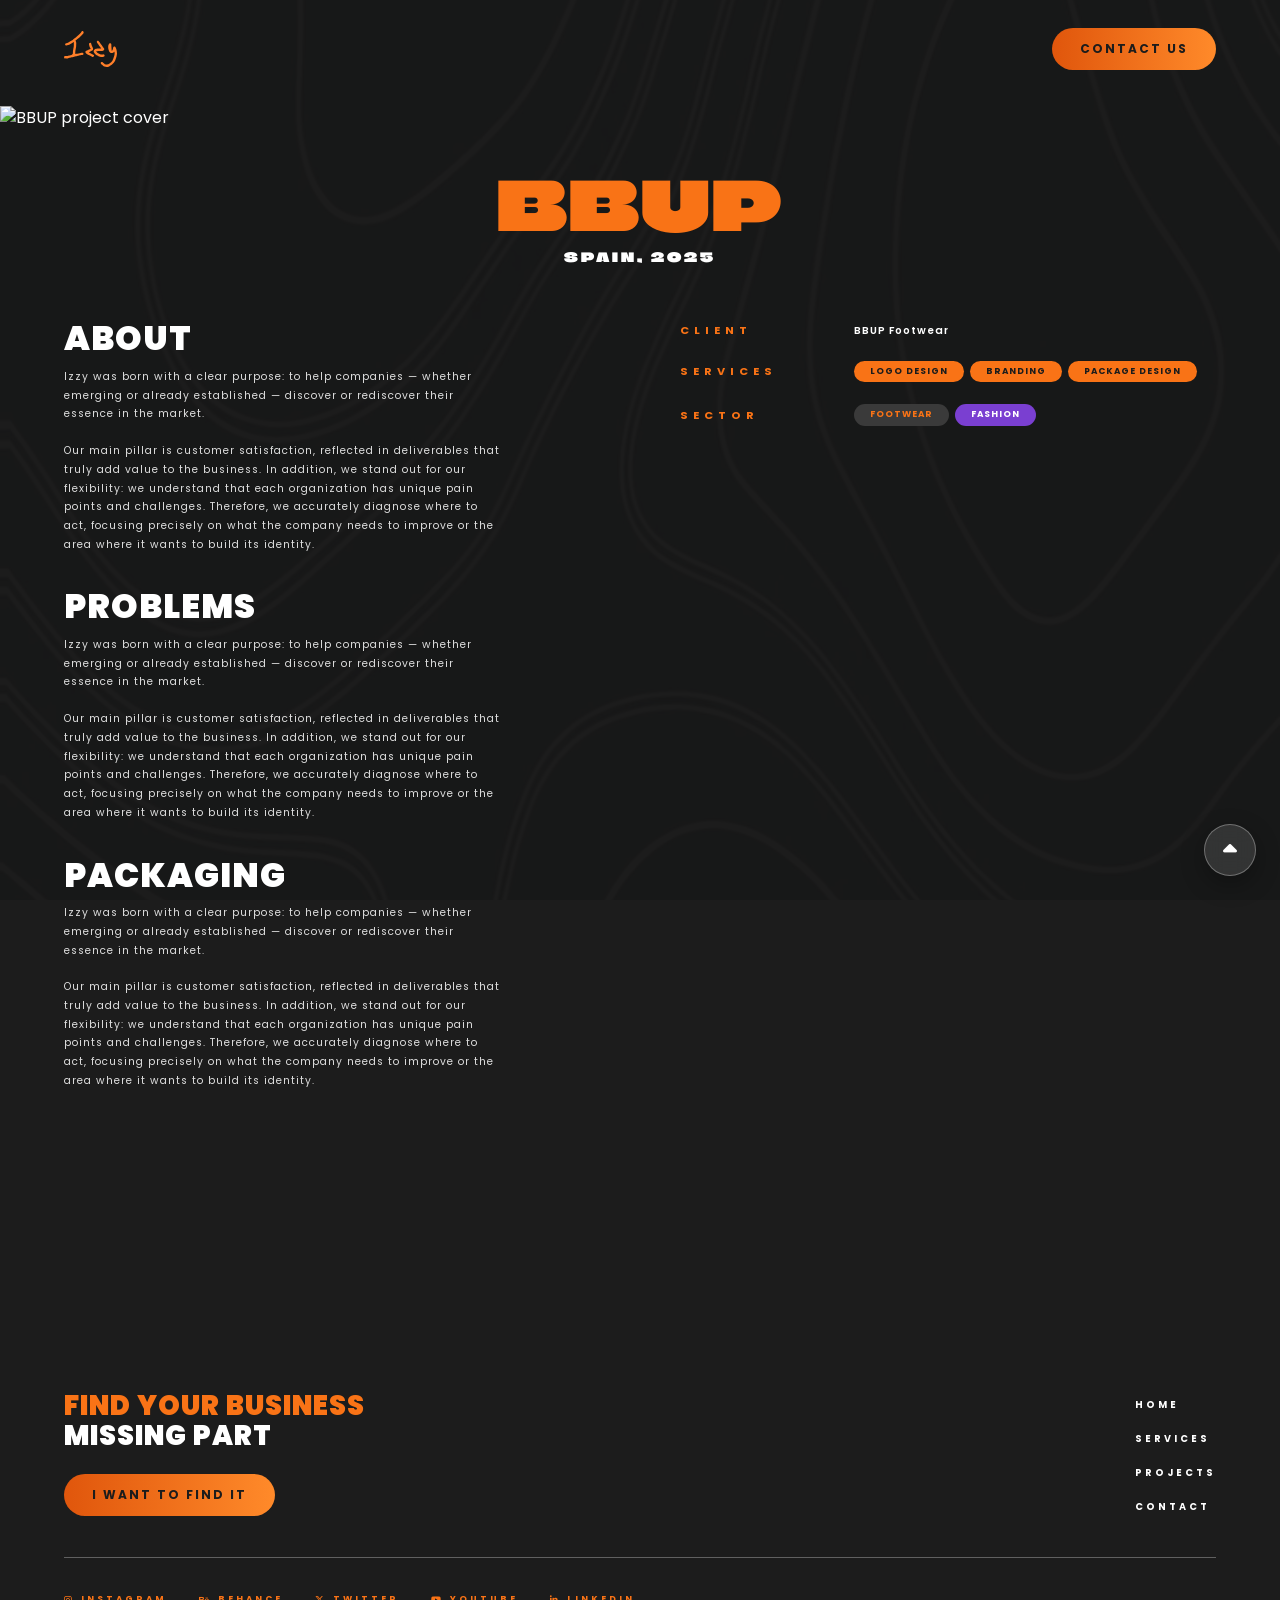
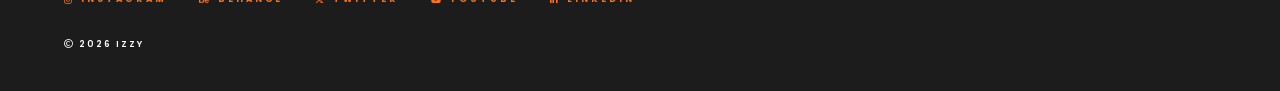
==== commit 257f13de: "Bossa Added" ====
--- a/project.html
+++ b/project.html
@@ -518,6 +518,28 @@
     ],
     packaging: [
       'Does not apply to Art Et Deco, as it is a B2B company that provides construction and decorative materials rather than consumer products. However, the brand’s visual identity and promotional materials are designed to reflect its commitment to quality, sophistication, and timeless design.'],
+  },
+
+  'bossa': {
+    name: 'Bossa',
+    meta: 'Brazil, 2025',
+    hero: 'assets/projects/bossa-hero.png',
+    client: 'Bossa',
+    services: ['logo design', 'branding', 'management'],
+    sector: [
+      { label: 'photography', color: 'deepgreen' },
+    ],
+    about:[
+      'Bossa is an elevated photography brand that bridges the gap between aesthetic rigor and narrative sensitivity. Moving beyond traditional image production, the brand specializes in interpreting and translating identity, core values, and strategic intent into cohesive visual assets.',
+      'Guided by uncompromising technical criteria and refined creative direction, Bossa views photography not merely as a record, but as a vital strategic component within a broader communication ecosystem. The name itself reflects its ethos: a natural, effortless sophistication rooted in authenticity and style'
+    ],
+    problems: [
+      'Many brands produce imagery that lacks semantic depth, resulting in generic visuals that fail to capture the true identity, intention, or nuance of the business.',
+      'Also Companies often treat photography as an afterthought rather than a strategic asset, leading to fragmented visual content that does not support broader commercial or institutional goals.'
+        ],
+    packaging: [
+      'Does not apply to Bossa, as it is a photography brand rather than a physical product. However, the brand’s visual identity and promotional materials are designed to reflect its elevated aesthetic sensibility and strategic approach to visual storytelling.'
+    ],
   },
 
   'lashi': {
--- a/style.css
+++ b/style.css
@@ -17,6 +17,7 @@
   --color-tag-purple: #7a3fd1;
   --color-tag-mint: #7df0d0;
   --color-tag-red: #e63946;
+  --color-tag-deepgreen: #1d523c;
 
   --container-max: 1200px;
   --container-pad: 24px;
@@ -371,6 +372,7 @@
 .tag--purple { background: var(--color-tag-purple); color: #fff; }
 .tag--mint   { background: var(--color-tag-mint); }
 .tag--red    { background: var(--color-tag-red); color: #fff; }
+.tag--deepgreen { background: var(--color-tag-deepgreen); color: #fff; }
 
 .projects__nav {
   margin-top: 28px;
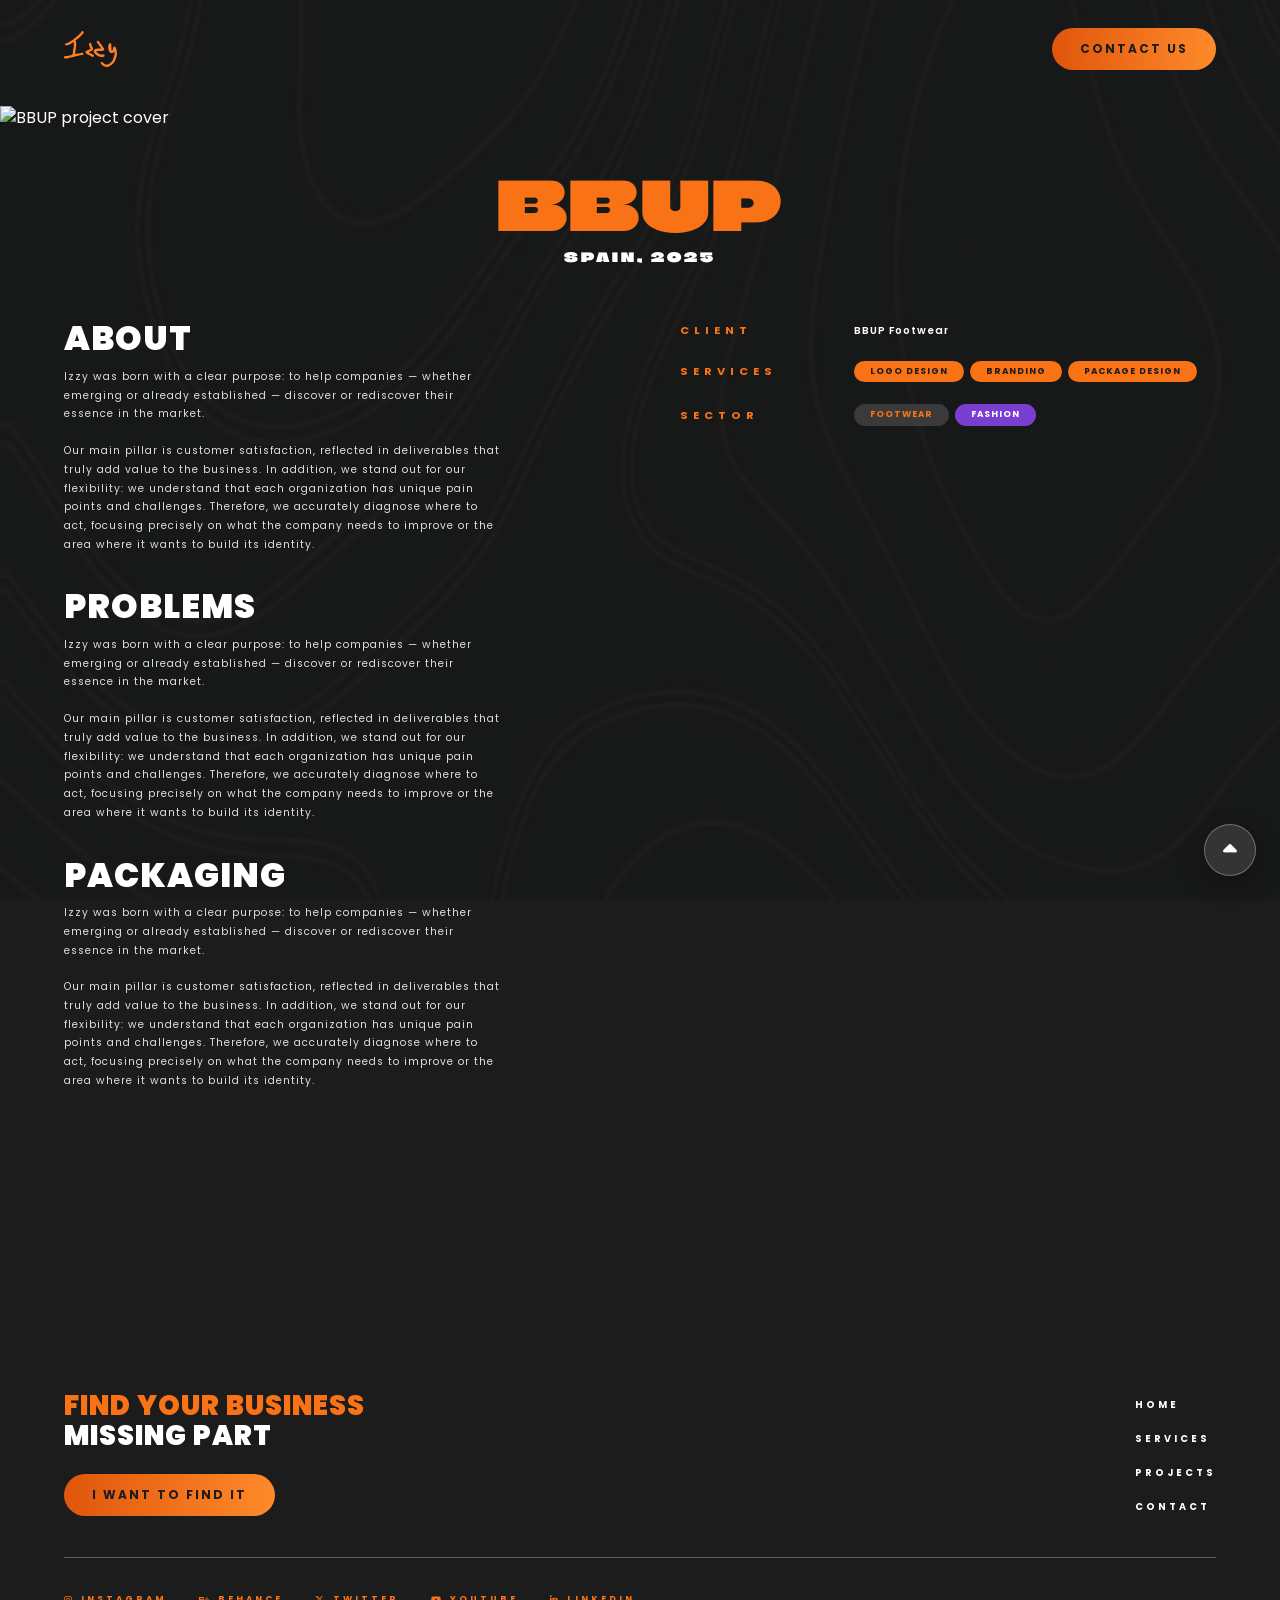
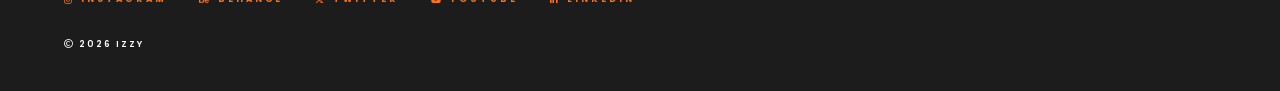
==== commit f13c4e91: "Habit Beams Added - Minor Changes tags update" ====
--- a/project.html
+++ b/project.html
@@ -495,6 +495,13 @@
     sector: [
       { label: 'B2B services', color: 'mint' },
     ],
+    gallery: [
+      'assets/projects/bbup/4.png',
+      'assets/projects/bbup/5.png',
+      'assets/projects/bbup/6.png',
+      'assets/projects/bbup/8.png',
+      'assets/projects/bbup/7.png',
+    ],
     about: PLACEHOLDER_TEXT,
     problems: PLACEHOLDER_TEXT,
     packaging: PLACEHOLDER_TEXT,
@@ -509,6 +516,13 @@
     sector: [
       { label: 'B2B services', color: 'mint' },
     ],
+    gallery: [
+      'assets/projects/bbup/4.png',
+      'assets/projects/bbup/5.png',
+      'assets/projects/bbup/6.png',
+      'assets/projects/bbup/8.png',
+      'assets/projects/bbup/7.png',
+    ],
     about:[
       'Art Et Deco bridges the gap between architectural vision and material excellence. Specializing in premium construction and decorative surface solutions, the company provides architects, builders, and homeowners with refined materials that combine durability, functionality, and timeless design.',
       'Inspired by the harmony of structural craftsmanship and artistic detail, the company´s curated product lines are engineered to meet the highest aesthetic and performance standards. Whether elevating residential interiors or delivering robust materials for commercial developments, Art Et Deco is committed to transforming spatial concepts into lasting realities.'
@@ -528,6 +542,13 @@
     services: ['logo design', 'branding', 'management'],
     sector: [
       { label: 'photography', color: 'deepgreen' },
+    ],
+    gallery: [
+      'assets/projects/bbup/4.png',
+      'assets/projects/bbup/5.png',
+      'assets/projects/bbup/6.png',
+      'assets/projects/bbup/8.png',
+      'assets/projects/bbup/7.png',
     ],
     about:[
       'Bossa is an elevated photography brand that bridges the gap between aesthetic rigor and narrative sensitivity. Moving beyond traditional image production, the brand specializes in interpreting and translating identity, core values, and strategic intent into cohesive visual assets.',
@@ -552,12 +573,49 @@
       { label: 'B2B services', color: 'mint' },
       { label: 'music', color: 'red' },
     ],
+    gallery: [
+      'assets/projects/bbup/4.png',
+      'assets/projects/bbup/5.png',
+      'assets/projects/bbup/6.png',
+      'assets/projects/bbup/8.png',
+      'assets/projects/bbup/7.png',
+    ],
     about: [
       'LASHI is an avant-garde electronic music project that transcends traditional auditory experiences, establishing itself as a multidisciplinary space for sensory, emotional, and aesthetic exploration.',
       'Rooted in the Explorer archetype, the brand is driven by an unyielding pursuit of new horizons. Its primary artistic language centers on deep, melodic soundscapes designed to transport listeners on profound internal and external journeys. At the core of LASHI’s identity is the metaphor of the sunset—not as a literal depiction, but as a universal symbol of transition and duality: light and darkness, endings and beginnings, joy and melancholy.'
     ],
     problems: ['Balancing deep, highly conceptual, and sensory musical compositions with the commercial realities of the electronic music industry can create tension. Because LASHI offers a transformational, reflective journey rather than standard club tracks, it demands active emotional investment from its listeners.'],
     packaging: ['Does not apply to LASHI, as it is a music project rather than a physical product. However, the brand’s visual identity and promotional materials are designed to reflect its deep, immersive, and transformative nature.'],
+  },
+
+  'habitbeams': {
+    name: 'Habit Beams',
+    meta: 'Saudi Arabia, 2025',
+    hero: 'assets/projects/habitbeams-hero.png',
+    client: 'Habit Beams',
+    services: ['logo design', 'branding', 'management'],
+    sector: [
+      { label: 'architecture', color: 'burgundy' },
+    ],
+    gallery: [
+      'assets/projects/habitbeams/40.png',
+      'assets/projects/habitbeams/41.png',
+      'assets/projects/habitbeams/42.png',
+      'assets/projects/habitbeams/45.png',
+      'assets/projects/habitbeams/44.png',
+      'assets/projects/habitbeams/43.png',
+      'assets/projects/habitbeams/46.png',
+    ],
+    about: [
+      'Habit Beams is an interior design brand dedicated to transforming physical spaces into sensory, meaningful experiences. Rooted in the harmonious union of structure and sensitivity, the brand bridges the gap between the visible—such as forms, textures, and architectural light—and the deeply personal: daily habits, routines, and cherished memories.'
+    ],
+    problems: [
+      'The Disconnect Between Spaces and Lifestyle: Traditional design often imposes a rigid, picture-perfect look that fails to adapt to the real, everyday habits, routines, and functional needs of the people living or working there.',
+      'Soulless Minimalism: While minimalism aims for elegance, it can frequently result in cold, sterile, and unwelcoming environments that lack warmth, personality, and emotional resonance.'
+    ],
+    packaging: [
+      'Does not apply to Habit Beams, as it is an interior design brand rather than a physical product. However, the brand’s visual identity and promotional materials are designed to reflect its commitment to creating spaces that are both aesthetically pleasing and deeply connected to the habits and lifestyles of its clients.'
+    ],
   },
 
 
--- a/style.css
+++ b/style.css
@@ -18,6 +18,7 @@
   --color-tag-mint: #7df0d0;
   --color-tag-red: #e63946;
   --color-tag-deepgreen: #1d523c;
+  --color-tag-burgundy: #6F0100;
 
   --container-max: 1200px;
   --container-pad: 24px;
@@ -373,6 +374,7 @@
 .tag--mint   { background: var(--color-tag-mint); }
 .tag--red    { background: var(--color-tag-red); color: #fff; }
 .tag--deepgreen { background: var(--color-tag-deepgreen); color: #fff; }
+.tag--burgundy { background: var(--color-tag-burgundy); color: #FFFF5F; }
 
 .projects__nav {
   margin-top: 28px;
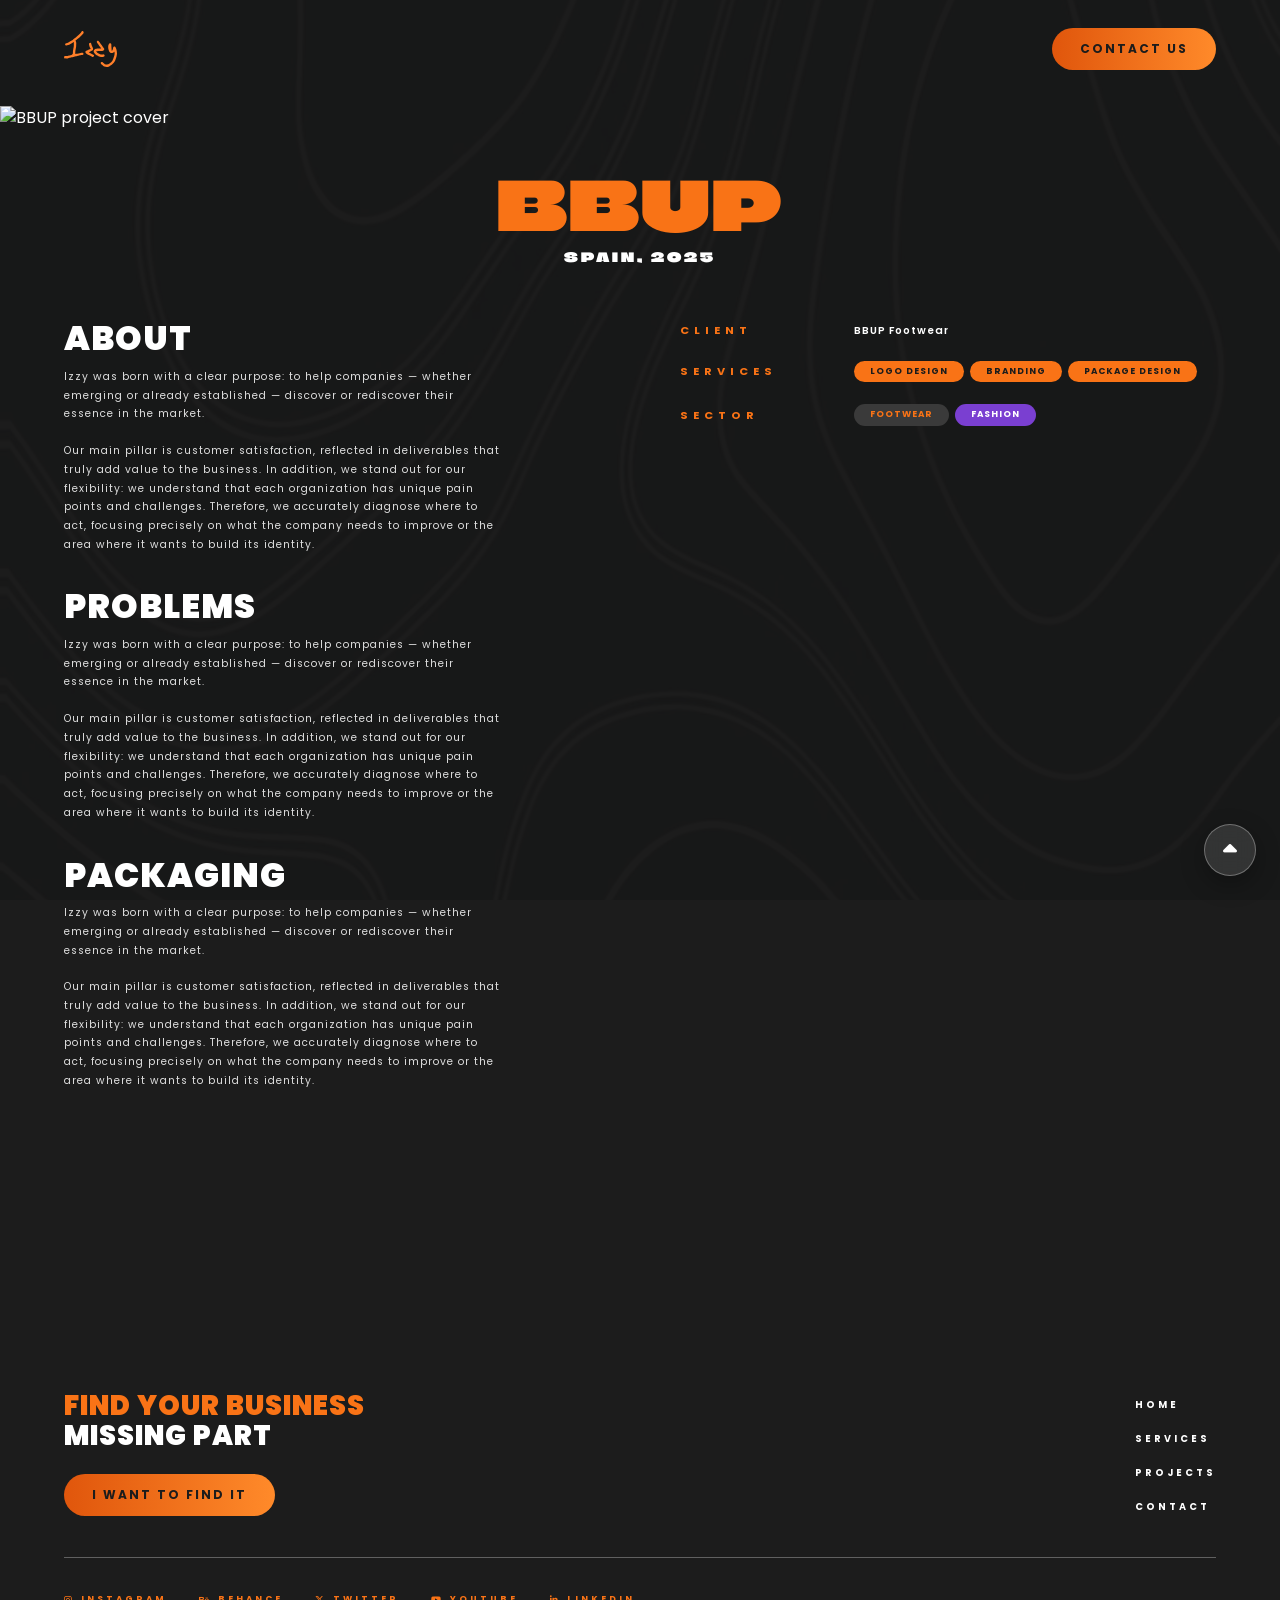
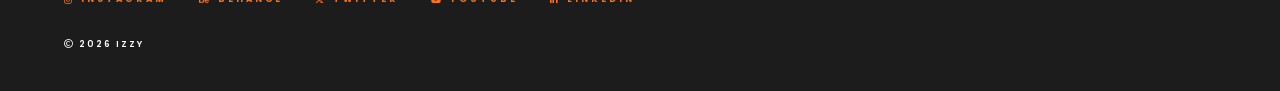
==== commit 4a23a4eb: "TIP Added" ====
--- a/project.html
+++ b/project.html
@@ -615,6 +615,35 @@
     ],
     packaging: [
       'Does not apply to Habit Beams, as it is an interior design brand rather than a physical product. However, the brand’s visual identity and promotional materials are designed to reflect its commitment to creating spaces that are both aesthetically pleasing and deeply connected to the habits and lifestyles of its clients.'
+    ],
+  },
+
+  'tip': {
+    name: 'The Injury Partners',
+    meta: 'United States, 2025',
+    hero: 'assets/projects/tip-hero.png',
+    client: 'The Injury Partners',
+    services: ['logo design', 'branding', 'management'],
+    sector: [
+      { label: 'law', color: 'cyan' },
+      { label: 'B2B services', color: 'mint' },
+    ],
+    gallery: [
+      'assets/projects/tip/50.png',
+      'assets/projects/tip/51.png',
+      'assets/projects/tip/52.png',
+      'assets/projects/tip/56.png',
+      'assets/projects/tip/53.png',
+      'assets/projects/tip/55.png',
+    ],
+    about: [
+      'The Injury Partners is a legal services firm specializing in personal injury law. They are committed to providing compassionate and effective representation to clients who have been injured due to the negligence of others.'
+    ],
+    problems: [
+      'The legal industry is often perceived as impersonal and intimidating. The Injury Partners faces the challenge of establishing trust and approachability while maintaining a professional image.',
+        ],
+    packaging: [
+      'Does not apply to The Injury Partners, as it is a legal services firm rather than a physical product. However, the firm’s visual identity and promotional materials are designed to reflect its commitment to providing compassionate and effective representation to clients.'
     ],
   },
 
--- a/style.css
+++ b/style.css
@@ -19,6 +19,7 @@
   --color-tag-red: #e63946;
   --color-tag-deepgreen: #1d523c;
   --color-tag-burgundy: #6F0100;
+  --color-tag-cyan: #03353C;
 
   --container-max: 1200px;
   --container-pad: 24px;
@@ -375,6 +376,7 @@
 .tag--red    { background: var(--color-tag-red); color: #fff; }
 .tag--deepgreen { background: var(--color-tag-deepgreen); color: #fff; }
 .tag--burgundy { background: var(--color-tag-burgundy); color: #FFFF5F; }
+.tag--cyan { background: var(--color-tag-cyan); color: #CD8047; }
 
 .projects__nav {
   margin-top: 28px;
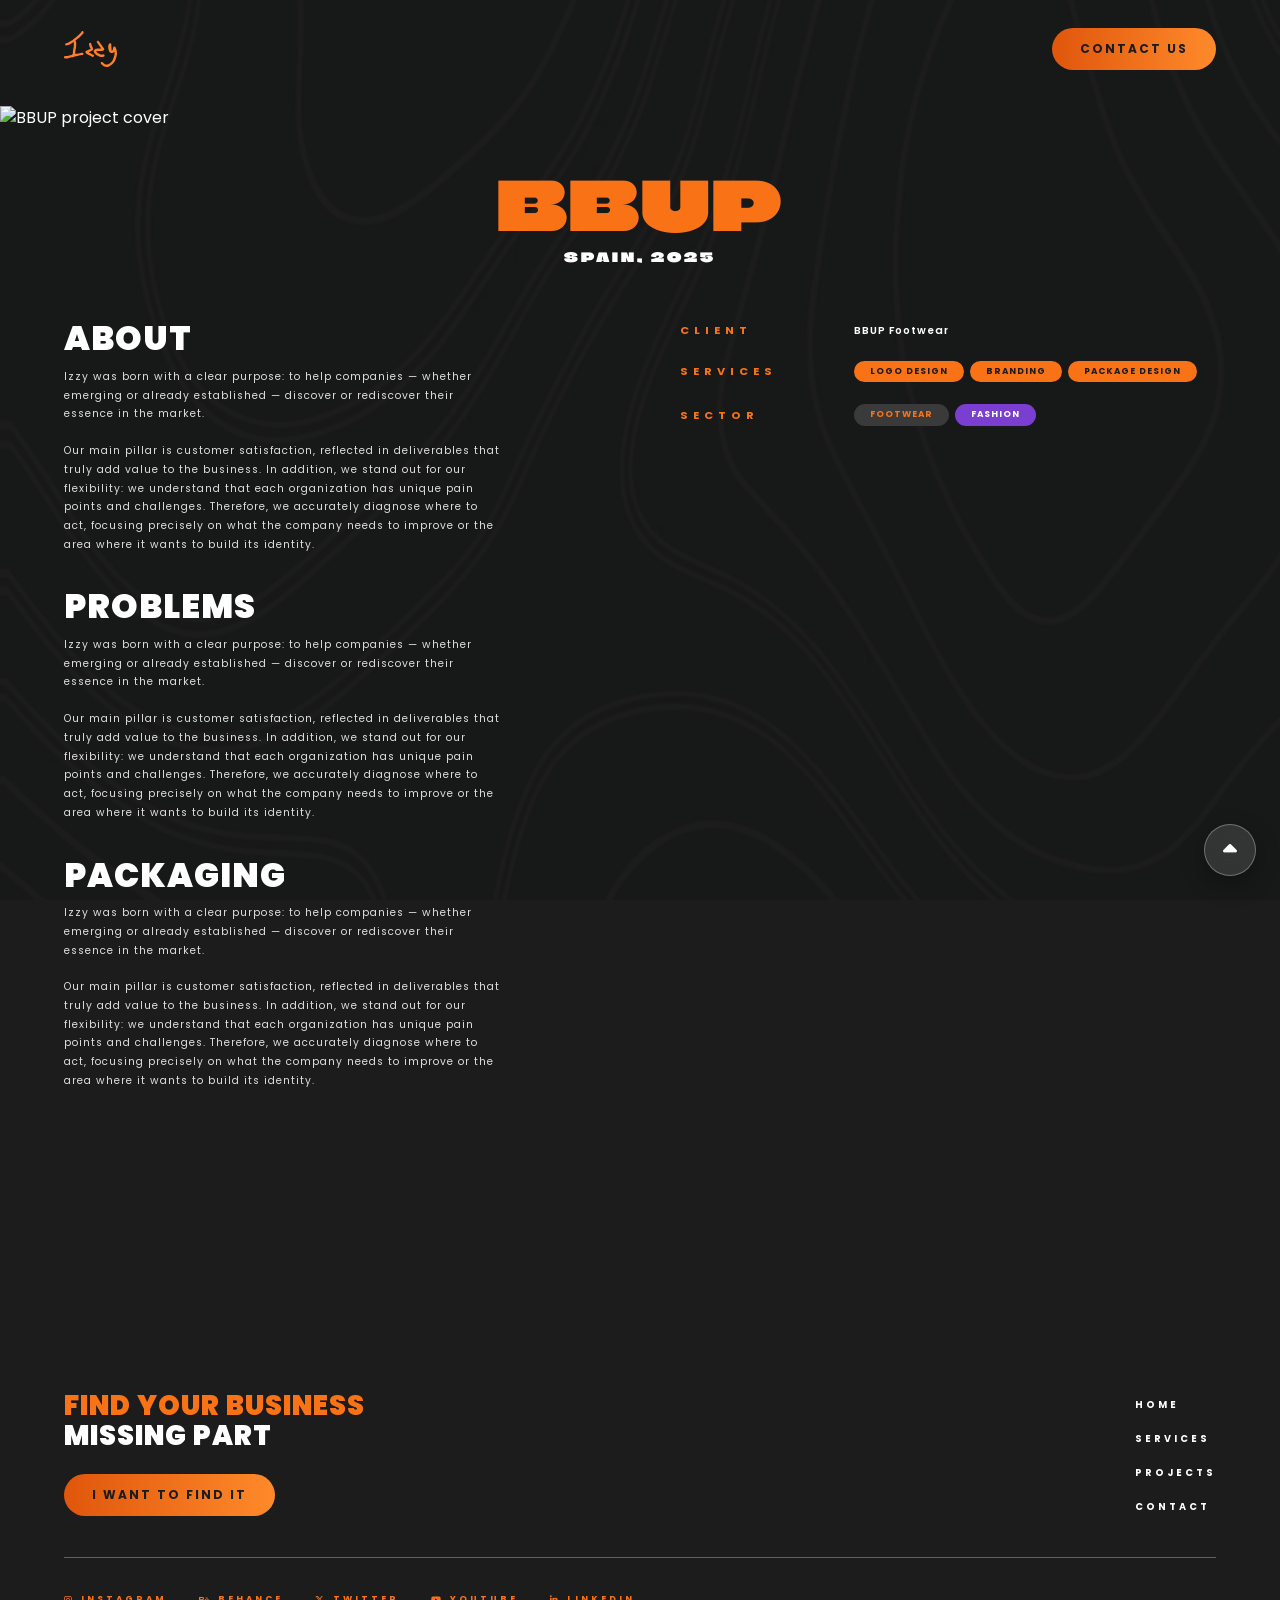
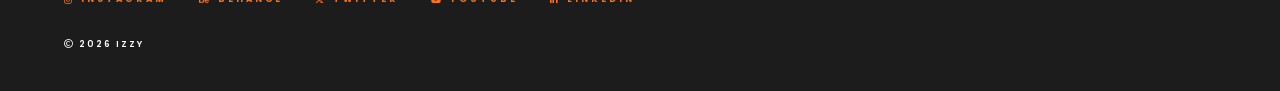
==== commit 83f96b6b: "Bossa Added - Minor Changes added BBUP last pic left" ====
--- a/project.html
+++ b/project.html
@@ -465,11 +465,12 @@
       { label: 'fashion', color: 'purple' },
     ],
     gallery: [
-      'assets/projects/bbup/4.png',
+      'assets/projects/bbup/8.png',
       'assets/projects/bbup/5.png',
       'assets/projects/bbup/6.png',
-      'assets/projects/bbup/8.png',
+      'assets/projects/bbup/9.png',
       'assets/projects/bbup/7.png',
+      'assets/projects/bbup/4.png',
     ],
     about: [
       'BBUP is a footwear brand that embodies modernity, comfort, and authenticity. Our concept fuses innovative design with functionality, creating shoes that adapt to our customers dynamic lifestyles and personalities.',
@@ -544,11 +545,13 @@
       { label: 'photography', color: 'deepgreen' },
     ],
     gallery: [
-      'assets/projects/bbup/4.png',
-      'assets/projects/bbup/5.png',
-      'assets/projects/bbup/6.png',
-      'assets/projects/bbup/8.png',
-      'assets/projects/bbup/7.png',
+      'assets/projects/bossa/61.png',
+      'assets/projects/bossa/63.png',
+      'assets/projects/bossa/69.png',
+      'assets/projects/bossa/65.png',
+      'assets/projects/bossa/67.png',
+      'assets/projects/bossa/68.png',
+      'assets/projects/bossa/64.png',
     ],
     about:[
       'Bossa is an elevated photography brand that bridges the gap between aesthetic rigor and narrative sensitivity. Moving beyond traditional image production, the brand specializes in interpreting and translating identity, core values, and strategic intent into cohesive visual assets.',
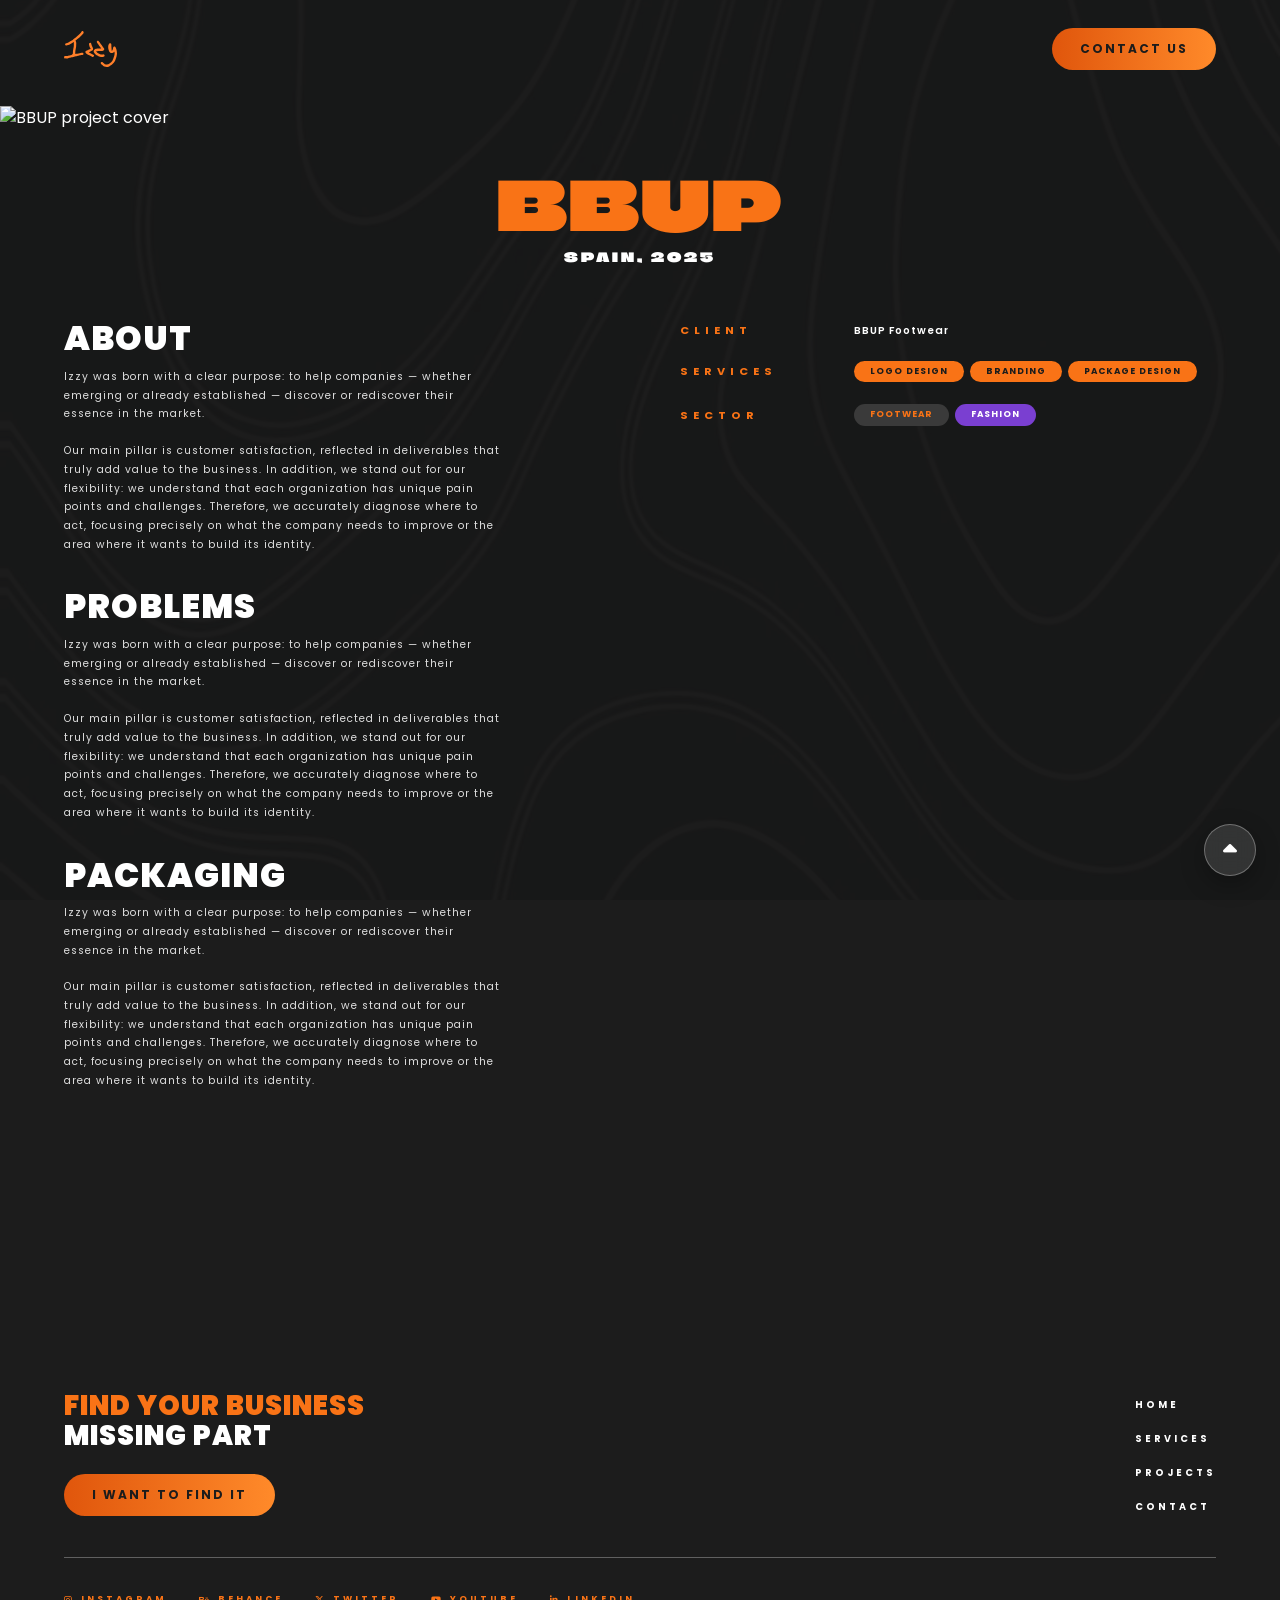
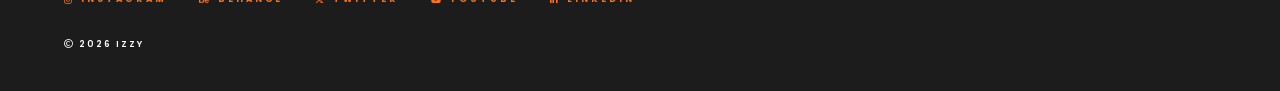
==== commit aee07dd4: "Kilane Project Country and Year Alteration" ====
--- a/project.html
+++ b/project.html
@@ -392,7 +392,7 @@
 const PROJECTS = {
   'kilane': {
     name: 'Kilane',
-    meta: 'Norway, 2025',
+    meta: 'Poland, 2026',
     hero: 'assets/projects/kilane-hero.png',
     client: 'Kilane',
     services: ['logo design', 'branding', 'package design'],
@@ -508,21 +508,23 @@
     packaging: PLACEHOLDER_TEXT,
   },
 
-  'artetdeco': {
-    name: 'Artetdeco',
-    meta: 'France, 2025',
-    hero: 'assets/projects/artetdeco-hero.png',
-    client: 'Artetdeco',
+  'astrarius': {
+    name: 'Astrarius',
+    meta: 'Brazil, 2025',
+    hero: 'assets/projects/astrarius-hero.png',
+    client: 'Astrarius',
     services: ['logo design', 'branding', 'management'],
     sector: [
       { label: 'B2B services', color: 'mint' },
-    ],
-    gallery: [
-      'assets/projects/bbup/4.png',
-      'assets/projects/bbup/5.png',
-      'assets/projects/bbup/6.png',
-      'assets/projects/bbup/8.png',
-      'assets/projects/bbup/7.png',
+      { label: 'SaaS', color: 'yellow' },
+    ],
+    gallery: [
+      'assets/projects/astrarius/91.png',
+      'assets/projects/astrarius/92.png',
+      'assets/projects/astrarius/96.png',
+      'assets/projects/astrarius/93.png',
+      'assets/projects/astrarius/97.png',
+      'assets/projects/astrarius/99.png',
     ],
     about:[
       'Art Et Deco bridges the gap between architectural vision and material excellence. Specializing in premium construction and decorative surface solutions, the company provides architects, builders, and homeowners with refined materials that combine durability, functionality, and timeless design.',
@@ -573,15 +575,15 @@
     client: 'Lashi',
     services: ['logo design', 'branding', 'management'],
     sector: [
-      { label: 'B2B services', color: 'mint' },
       { label: 'music', color: 'red' },
     ],
     gallery: [
-      'assets/projects/bbup/4.png',
-      'assets/projects/bbup/5.png',
-      'assets/projects/bbup/6.png',
-      'assets/projects/bbup/8.png',
-      'assets/projects/bbup/7.png',
+      'assets/projects/lashi/114.png',
+      'assets/projects/lashi/112.png',
+      'assets/projects/lashi/111.png',
+      'assets/projects/lashi/115.jpg',
+      'assets/projects/lashi/113.png',
+      'assets/projects/lashi/116.jpg',
     ],
     about: [
       'LASHI is an avant-garde electronic music project that transcends traditional auditory experiences, establishing itself as a multidisciplinary space for sensory, emotional, and aesthetic exploration.',
--- a/style.css
+++ b/style.css
@@ -20,6 +20,7 @@
   --color-tag-deepgreen: #1d523c;
   --color-tag-burgundy: #6F0100;
   --color-tag-cyan: #03353C;
+  --color-tag-yellow: #e7a821;
 
   --container-max: 1200px;
   --container-pad: 24px;
@@ -32,6 +33,22 @@
 .pointer { cursor: pointer; }
 .climate { font-family: 'Climate Crisis', sans-serif; }
 .orange { color: var(--color-primary); }
+
+/* .stylish__cursor {
+  cursor: url('assets/cursor.png') 16 16, auto;
+} */
+
+a, a *,
+button, button *,
+label,
+.btn, .chip, .back-to-top, .lang-switch__btn,
+.project-card, .project-card *,
+[role="link"], [role="button"],
+input[type="checkbox"], input[type="radio"], input[type="submit"] {
+  cursor: pointer !important;
+}
+
+main, .projects, .projects *, header { cursor: url('assets/stylishcursor.png') 16 16 , auto !important ;}
 
 *,
 *::before,
@@ -377,6 +394,7 @@
 .tag--deepgreen { background: var(--color-tag-deepgreen); color: #fff; }
 .tag--burgundy { background: var(--color-tag-burgundy); color: #FFFF5F; }
 .tag--cyan { background: var(--color-tag-cyan); color: #CD8047; }
+.tag--yellow { background: var(--color-tag-yellow); color: black; }
 
 .projects__nav {
   margin-top: 28px;
@@ -453,7 +471,8 @@
   letter-spacing: 1px;
 }
 .contact__list { margin-top: 28px; display: flex; flex-direction: column; gap: 14px; }
-.contact__item {
+.contact__item,
+.contact__link {
   display: flex;
   align-items: center;
   gap: 12px;
@@ -461,6 +480,7 @@
   font-weight: 600;
   letter-spacing: 1px;
 }
+
 .contact__item i {
   width: 28px;
   height: 28px;
@@ -475,7 +495,8 @@
   font-size: 0.7rem;
 }
 .contact__item a { transition: var(--transition); }
-.contact__item a:hover { color: var(--color-primary); }
+.contact__item a:hover{ color: var(--color-primary); }
+.contact__link a:hover{color: var(--color-text-dark); }
 
 /* Form */
 .form__group { border: none; margin-bottom: 22px; }
